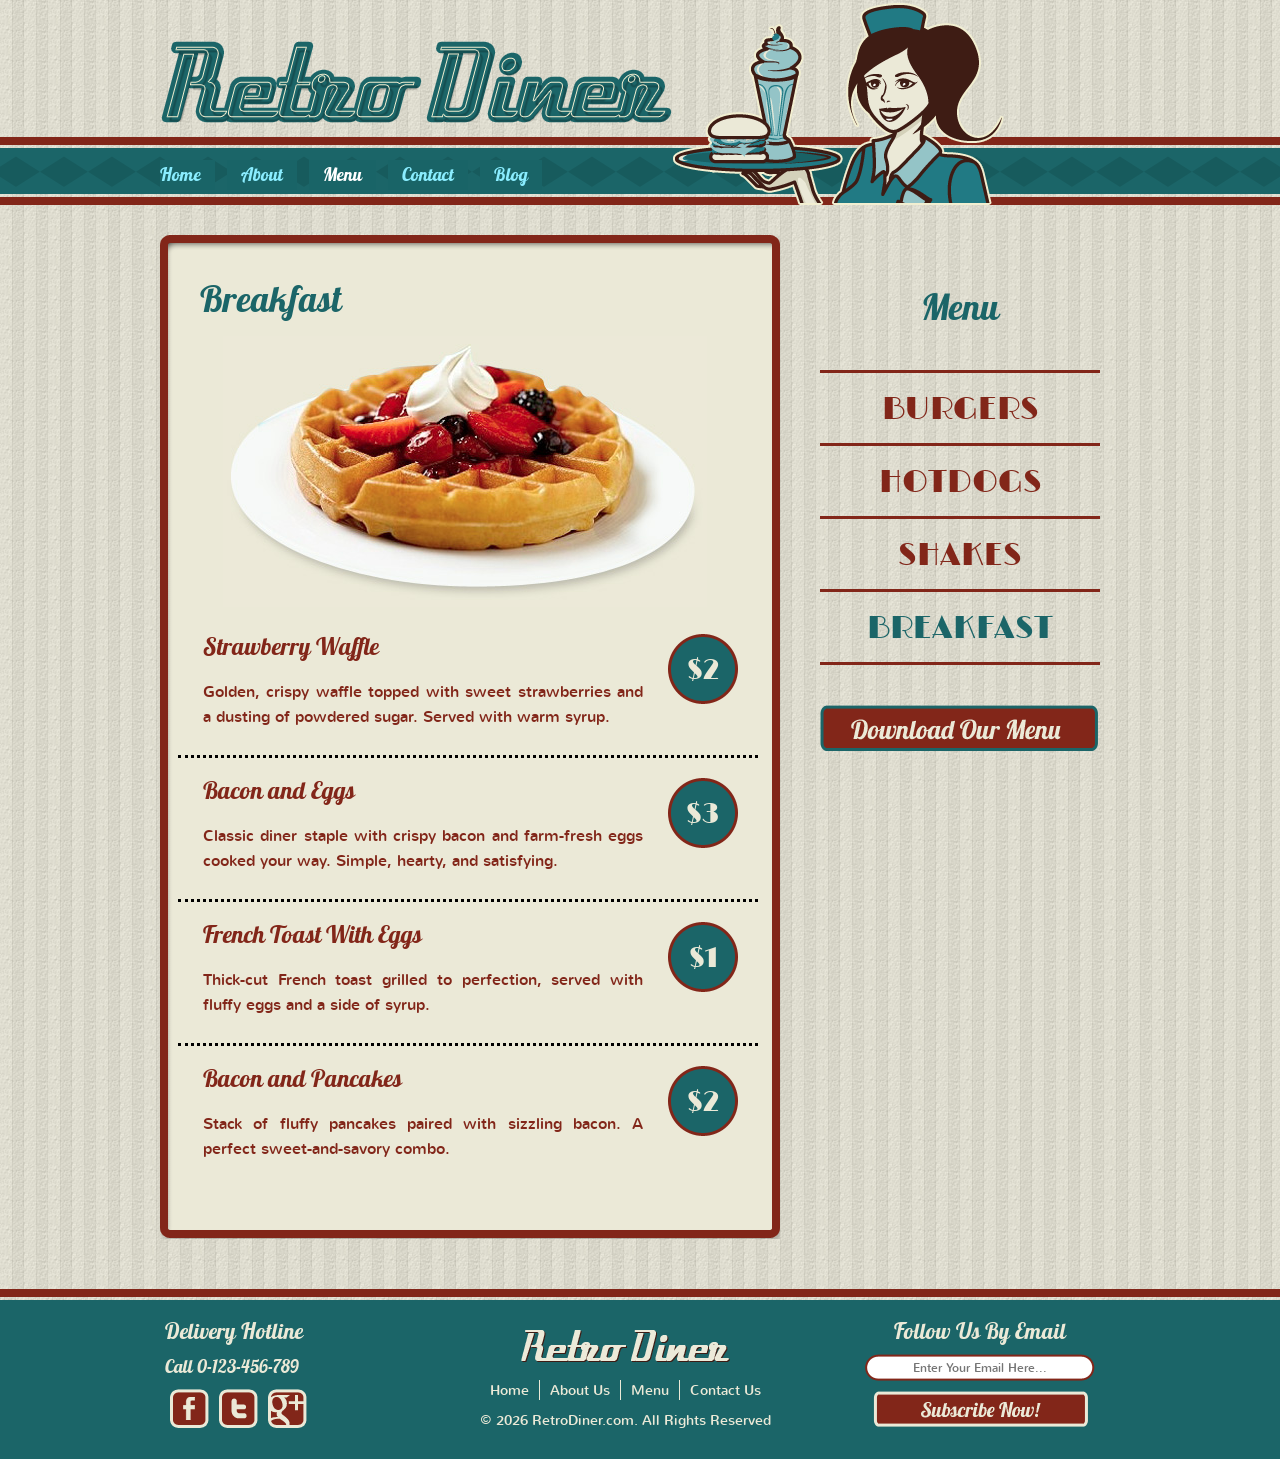
==== breakfast.html @ ace991b6 "Correción de página" ====
<!DOCTYPE html>
<html lang="en">
<!-- Website template by freewebsitetemplates.com -->
<head>
	<title>Breakfast Menu - Retro Diner</title>
	<meta charset="utf-8">
	<link href="css/style.css" rel="stylesheet" type="text/css">
</head>
<body>
	<a class="skip-link" href="#body">Skip to main content</a>
	<header id="header">
		<div>
			<a class="logo-link" href="index.html"><img class="logo" src="images/logo.png" width="513" height="84" alt="Retro Diner home"></a>
			<img src="images/waitress.png" width="332" height="205" alt="">
			<nav aria-label="Main navigation">
				<ul class="navigation">
				<li>
					<a href="index.html">Home</a>
				</li>
				<li>
					<a href="about.html">About</a>
				</li>
				<li>
					<a class="active" href="breakfast.html" aria-current="page">Menu</a>
				</li>
				<li>
					<a href="contact.html">Contact</a>
				</li>
				<li>
					<a href="blog.html">Blog</a>
				</li>
				</ul>
			</nav>
		</div>
	</header>
	<main id="body" tabindex="-1">
		<div class="content">
			<div>
				<div>
					<h1>Breakfast</h1>
					<div><img src="images/breakfast2.jpg" width="484" height="271" alt="Waffle topped with strawberries, berries, and whipped cream"></div>
					<ul>
						<li>
							<h2><a href="breakfast.html">Strawberry Waffle</a></h2>
							<p>
								Golden, crispy waffle topped with sweet strawberries and a dusting of powdered sugar. Served with warm syrup.
							</p>
							<span class="price">$2</span>
						</li>
						<li>
							<h2><a href="breakfast.html">Bacon and Eggs</a></h2>
							<p>
								Classic diner staple with crispy bacon and farm-fresh eggs cooked your way. Simple, hearty, and satisfying.
							</p>
							<span class="price">$3</span>
						</li>
						<li>
							<h2><a href="breakfast.html">French Toast With Eggs</a></h2>
							<p>
								Thick-cut French toast grilled to perfection, served with fluffy eggs and a side of syrup.
							</p>
							<span class="price">$1</span>
						</li>
						<li class="last	">
							<h2><a href="breakfast.html">Bacon and Pancakes</a></h2>
							<p>
								Stack of fluffy pancakes paired with sizzling bacon. A perfect sweet-and-savory combo.
							</p>
							<span class="price">$2</span>
						</li>
					</ul>
				</div>
			</div>
		</div>
		<aside class="sidebar" role="complementary" aria-label="Menu sidebar">
			<h2>Menu</h2>
			<nav aria-label="Menu categories">
				<ul class="navigation">
				<li class="first">
					<a href="burger.html">BURGERS</a>
				</li>
				<li>
					<a href="hotdog.html">HOTDOGS</a>
				</li>
				<li>
					<a href="shake.html">SHAKES</a>
				</li>
				<li>
					<a class="active" href="breakfast.html" aria-current="page">BREAKFAST</a>
				</li>
				</ul>
			</nav>
			<div class="download" aria-hidden="true"></div>
		</aside>
	</main>
	<footer id="footer">
		<div>
			<ul>
				<li class="first">
					<h2>Delivery Hotline</h2>
					<p class="hotline">Call 0-123-456-789</p>
					<ul>
						<li>
							<a href="http://www.freewebsitetemplates.com/go/facebook" class="facebook" aria-label="Visit Retro Diner on Facebook"></a>
						</li>
						<li>
							<a href="http://www.freewebsitetemplates.com/go/twitter" class="twitter" aria-label="Visit Retro Diner on Twitter"></a>
						</li>
						<li>
							<a href="http://www.freewebsitetemplates.com/go/googleplus" class="googleplus" aria-label="Visit Retro Diner on Google Plus"></a>
						</li>
					</ul>
				</li>
				<li>
					<a href="index.html"><img class="logo" src="images/logo-footer.png" alt="Retro Diner home"></a>
					<nav aria-label="Footer navigation">
						<ul class="navigation">
						<li>
							<a href="index.html">Home</a>
						</li>
						<li>
							<a href="about.html">About Us</a>
						</li>
						<li>
							<a href="breakfast.html">Menu</a>
						</li>
						<li>
							<a href="contact.html">Contact Us</a>
						</li>
						</ul>
					</nav>
					<span>&copy; 2026 RetroDiner.com. All Rights Reserved</span>
				</li>
				<li class="last">
					<h2>Follow Us By Email</h2>
					<form action="index.html">
						<input type="email" name="subscribe" aria-label="Email address for subscription" autocomplete="email" placeholder="Enter Your Email Here...">
						<input type="submit" value="" aria-label="Subscribe by email">
					</form>
				</li>
			</ul>
		</div>
	</footer>
</body>
</html>
---- css/style.css ----
/** Website template by freewebsitetemplates.com **/
body {
	margin :0;
	padding :0;
	background :url("../images/bg-body.jpg");
	line-height :25px;
}
.skip-link {
	position :absolute;
	top :-100px;
	left :10px;
	z-index :1000;
	padding :10px 15px;
	background :#ffffff;
	color :#1b6568;
}
.skip-link:focus {
	top :10px;
}
a {
	outline-offset :3px;
}
a:focus-visible,
input:focus-visible,
textarea:focus-visible,
button:focus-visible {
	outline :3px solid #000000;
	outline-offset :3px;
	box-shadow :none;
}
img {
	border :0;
}
@font-face {
	font-family :'NunitoRegular';
	src :url('../fonts/nunito-regular-webfont.eot');
	src :url('../fonts/nunito-regular-webfont.eot?#iefix') format('embedded-opentype'),
		url('../fonts/nunito-regular-webfont.woff') format('woff'),
		url('../fonts/nunito-regular-webfont.ttf') format('truetype'),
		url('../fonts/nunito-regular-webfont.svg#NunitoRegular') format('svg');
	font-weight :normal;
	font-style :normal;
}
@font-face {
	font-family :'Lobster1.4Regular';
	src :url('../fonts/lobster-webfont.eot');
	src :url('../fonts/lobster-webfont.eot?#iefix') format('embedded-opentype'),
		url('../fonts/lobster-webfont.woff') format('woff'),
		url('../fonts/lobster-webfont.ttf') format('truetype'),
		url('../fonts/lobster-webfont.svg#Lobster1.4Regular') format('svg');
	font-weight :normal;
	font-style :normal;
}
@font-face {
	font-family :'LimelightRegular';
	src :url('../fonts/limelight-webfont.eot');
	src :url('../fonts/limelight-webfont.eot?#iefix') format('embedded-opentype'),
		url('../fonts/limelight-webfont.woff') format('woff'),
		url('../fonts/limelight-webfont.ttf') format('truetype'),
		url('../fonts/limelight-webfont.svg#LimelightRegular') format('svg');
	font-weight :normal;
	font-style :normal;
}
#header {
	height :205px;
	width :100%;
	background :transparent url("../images/bg-navigation.png");
	background-repeat :repeat-x;
	background-position :bottom;
}
#header div {
	width :960px;
	margin :0 auto;
	height :203px;
	position :relative;
}
#header div a.logo-link {
	display :block;
	float :left;
	margin-top :40px;
}
#header div a.logo-link img.logo {
	display :block;
	float :none;
	margin-top :0;
}
#header div a:not(.logo-link) img {
	border :0;
	float :right;
	overflow :hidden;
}
#header div img.logo {
	border :0;
	float :left;
	overflow :hidden;
	margin-top :40px;
}
#header div ul.navigation {
	margin: 0;
	padding: 0;
	list-style-type :none;
	position :absolute;
	left: 0px;
	top: 160px;
	overflow :visible;
	width: 620px;
	display :flex;
	align-items :center;
	gap :12px;
}
#header div ul.navigation li {
	float :none;
}
#header div ul.navigation li:first-child a {
	padding-left :0;
}
#header div ul.navigation li a {
	display :block;
	text-decoration :none;
	padding: 0 14px;
	font-family :'Lobster1.4Regular';
	background: #196467;
	color :#8AEDFF; /** Cambiar color a uno mas bajito **/
	font-size: 18px;
	line-height :30px;
}
#header div ul.navigation li a:hover {
	color :#ffffff;
}
#header div ul.navigation li a.active {
	color :#ffffff;
}
#body {
	width: 960px;
	margin: 0 auto;
	overflow: hidden;
}
#body .featured {
	width:960px;
	overflow:hidden;
	margin-bottom: 0;
}
#body .featured > a {
	display :block;
	width :100%;
}
#body .featured > a img {
	display :block;
	width :100%;
	height :auto;
}
#body .featured > a:focus-visible {
	outline-offset :-3px;
}
#body .featured img {
	border: 0;
}
#body .featured h1,
#body .featured h2 {
	font-family :'Lobster1.4Regular';
	font-size :36px;
	color :#1b6568;
	display :block;
	font-weight :normal;
}
#body #section > h1 {
	font-family :'Lobster1.4Regular';
	font-size :36px;
	color :#1b6568;
	font-weight :normal;
}
#body .featured p {
	font-family :'NunitoRegular';
	font-size :16px;
	color :#4c1407;
}
#body .featured p a {
	font-family :'NunitoRegular';
	font-size :16px;
	color :#4c1407;
}
#body .featured p a:hover {
	color :#80210b;
}
#body .featured ul {
	list-style-type :none;
	margin :40px 0 0 0;
	padding :0;
}
#body .featured ul li {
	float :left;
	width :320px;
	height :242px;
	text-align :center;
}
#body .featured ul li {
	background :transparent url("../images/frame.png");
	background-repeat :no-repeat;
	background-position :top;
	height :202px;
	width :280px;
	padding :8px 22px 22px 18px;
}
#body #content {
	width :960px;
	margin :30px 0;
	height :auto;
	padding-top :18px;
	background :transparent url("../images/bg-content-top.png");
	background-position :center top;
	background-repeat :no-repeat;
}
#body #content div {
	width :960px;
	background :transparent url("../images/bg-content-bottom.png");
	background-position :center bottom;
	background-repeat :no-repeat;
	padding-bottom :22px;
}
#body #content div div {
	width :860px;
	padding :10px 50px 20px 50px;
	background :transparent url("../images/bg-content.png");
	background-position :center center;
	background-repeat :repeat-y;
}
#body #content div div h1 {
	font-family :'Lobster1.4Regular';
	font-size :36px;
	color :#1b6568;
	font-weight :normal;
	margin-bottom :50px;
}
#body #content div div ul {
	list-style-type :none;
	margin :0;
	padding :0;
}
#body #content div div ul li {
	float :none;
	margin :0 0 50px 0;
	padding :0;
}
#body #content div div ul li h4 {
	font-family :'NunitoRegular';
	font-size :16px;
	color :#822619;
	font-weight :normal;
}
#body #content div div ul li h2 {
	font-family :'Lobster1.4Regular';
	font-size :18px;
	color :#822619;
	font-weight :normal;
}
#body #content div div ul li h2 a {
	font-family :'Lobster1.4Regular';
	font-size :24px;
	color :#822619;
	text-decoration :none;
	font-weight :normal;
}
#body #content div div ul li p {
	font-family :'NunitoRegular';
	font-size :16px;
	color :#822619;
	font-weight :normal;
}
#body #content div div ul li p a {
	font-family :'NunitoRegular';
	font-size :16px;
	color :#822619;
	font-weight :normal;
	text-decoration :underline;
}
#body #content div div ul li p a:hover {
	color:#a0210b;
}
#body #content div div ul li p span {
	font-family :'NunitoRegular';
	font-size :14px;
	color :#822619;
	font-weight :normal;
}
#body #content div div ul li h2 a:hover {
	color :#80210b;
}
#body .content div div form label {
	display :block;
}
#body .content div div form label span {
	display :block;
	color :#4c1407;
	font-family :'NunitoRegular';
	font-size :16px;
	font-weight :normal;
}
#body .content div div form label input {
	background :transparent url("../images/interface.png") no-repeat 0 -77px;
	width :286px;
	height :20px;
	border :0;
	padding :5px;
	margin-bottom :10px;
}
#body .content div div form label textarea {
	background :transparent url("../images/interface.png") no-repeat 0 -157px;
	width :522px;
	height :206px;
	border :0;
	padding :5px;
	margin-bottom :5px;
}
#body .content div div form input[type="submit"] {
	background :transparent url("../images/button.png") no-repeat 0 -450px;
	width :101px;
	height :36px;	
	border :0;
	padding :5px;
	margin-bottom :20px;
	cursor :pointer;
}
#body .content div div form input[type="submit"]:hover {
	background :transparent url("../images/button.png") no-repeat 0 -364px;
}
#body .content {
	width :620px;
	margin :30px 40px 30px 0;
	height :auto;
	padding-top :18px;
	background :transparent url("../images/bg-content-top2.png");
	background-position :center top;
	background-repeat :no-repeat;
	float :left;
}
#body .content div {
	width :620px;
	background :transparent url("../images/bg-content-bottom2.png");
	background-position :center bottom;
	background-repeat :no-repeat;
	padding-bottom :12px;
}
#body .content div div {
	width :540px;
	padding :10px 40px 20px 40px;
	background :transparent url("../images/bg-content2.png");
	background-position :center center;
	background-repeat :repeat-y;
}
#body .content div div h2,
#body .content div div h4 {
	font-size :24px;
	color :#822619;
	font-family :'Lobster1.4Regular';
	font-weight :normal;
}
#body .content div div p {
	font-family :'NunitoRegular';
	font-size :16px;
	color :#4c1407;
	text-align :justify;
}
#body .content div div p a {
	font-family :'NunitoRegular';
	font-size :16px;
	color :#4c1407;
}
#body .content div div p a:hover {
	color :#80210b;
}
#body .content div div h1 {
	font-family :'Lobster1.4Regular';
	font-size :36px;
	color :#1b6568;
	font-weight :normal;
}
#body .content div div ul {
	list-style-type :none;
	margin :0;
	padding :0;
	width :580px;
	margin-left :-22px;
}
#body .content div div ul li {
	margin-bottom :20px;
	border-style :dotted;
	border-top :none;
	border-left :none;
	border-right :none;
	padding :0 25px 10px 25px;
	position :relative;
}
#body .content div div ul li.last {
	border :none;
}
#body .content div div ul li h2 a {
	font-family :'Lobster1.4Regular';
	font-size :24px;
	color :#822619;
	font-weight :normal;
	text-decoration :none;
}
#body .content div div ul li p {
	font-family :'NunitoRegular';
	font-size :16px;
	color :#822619;
	font-weight :normal;
	text-decoration :none;
	width :440px;
}
#body .content div div ul li p a {
	font-family :'NunitoRegular';
	font-size :16px;
	color :#822619;
	font-weight :normal;
}
#body .content div div ul li p a:hover {
	font-family :'NunitoRegular';
	font-size :16px;
	color :#80210b;
	font-weight :normal;
}
#body .content div div ul li span.price {
	background :transparent url("../images/icon.png") no-repeat 0 -673px;
	width :70px;
	height :70px;
	display :block;
	text-align :center;
	line-height :70px;
	font-family :'LimelightRegular';
	color :#ebe9d7;
	font-size :28px;
	position :absolute;
	left :490px;
	top :0px;
}
#body .content div div div {
	background :none;
	text-align :center;
	width :530px;
	margin :0;
	padding :0;
}
#body .sidebar {
	width :280px;
	float :left;
	margin :30px 0;
	text-align :center;
	padding-top :30px;
}
#body .sidebar h1,
#body .sidebar h2 {
	color :#1b6568;
	font-family :'Lobster1.4Regular';
	font-size :36px;
	font-weight :normal;
	margin-bottom :10px;
}
#body .sidebar span {
	color :#4c1407;
	font-family :'NunitoRegular';
	font-size :16px;
	font-weight :normal;
	display :block;
}
#body .sidebar ul.navigation {
	list-style-type :none;
	margin :50px 0 0 0;
	padding :0;
}
#body .sidebar ul.navigation li {
	border-style :solid;
	border-color :#822619;
	border-left :none;
	border-right :none;
	border-top :none;
	height :50px;
	line-height :50px;
}
#body .sidebar ul.navigation li.first {
	border-style :solid;
	border-color :#822619;
	border-left :none;
	border-right :none;
}
#body .sidebar ul.navigation li a {
	text-decoration :none;
	font-family :'LimelightRegular';
	font-size :32px;
	color :#822619;
	text-align :center;
	font-weight :normal;
}
#body .sidebar ul.navigation li a:hover {
	color :#1b6568;
	font-size :32px;
	font-family :'LimelightRegular';
}
#body .sidebar ul.navigation li a.active {
	color :#1b6568;
	font-size :32px;
	font-family :'LimelightRegular';
}
#body .sidebar .download {
	background :transparent url("../images/button.png") no-repeat 0 -96px;
	display :block;
	height :46px;
	width :278px;
	margin-top :40px;
}
#body .sidebar ul li.last {
	border-bottom :none;
}
#body .sidebar ul {
	list-style-type :none;
	margin :0 0 50px 0;
	padding :0;
}
#body .sidebar ul li.first {
	border-style :dotted;
	border-color :#822619;
	border-left :none;
	border-right :none;
	border-top :dotted;
}
#body .sidebar ul li {
	border-style :dotted;
	border-color :#822619;
	border-left :none;
	border-right :none;
	border-top :none;
	line-height :18px;
	padding :10px 10px;
	font-family :'NunitoRegular';
}
#body .sidebar ul li a {
	font-family :'NunitoRegular';
	text-decoration :none;
	color :#3e1c14;
	font-size :16px;
}
#body .sidebar ul li a:hover {
	font-family :'NunitoRegular';
	text-decoration :none;
	color :#1B6568;
	font-size :16px;
}
#body .sidebar ul {
	margin-top :30px;
}
#body #section {
	float :left;
	height :auto;
	margin :30px 40px 30px 0;
	padding-top :18px;
	width :620px;
}
#body #section .section {
	background :transparent url("../images/bg-blog-top.png");
	background-repeat :no-repeat;
	background-position :top center;
	width :532px;
	padding-top :18px;
	margin :0 0 50px 0;
	position :relative;
	left :20px;
	float :right;
}
#body #section .section div {
	background :transparent url("../images/bg-blog-bottom.png");
	background-repeat :no-repeat;
	background-position :center bottom;
	width :532px;
	padding-bottom :25px;
}
#body #section .section div div {
	background :transparent url("../images/bg-blog-center.png");
	background-repeat :repeat-y;
	background-position :center;
	width :452px;
	padding :10px 40px 10px 40px;
}
#body #section .section div div a img {
	border :0;
	margin :0 20px 0 0;
	float :left;
}
#body #section .section div div h2 {
	font-family :'LimelightRegular';
	color :#1b6568;
	font-size :28px;
	font-weight :normal;
	margin :0;
	padding :0;
	text-transform :uppercase;
	width :auto;
}
#body #section .section div div h2 a {
	font-family :'LimelightRegular';
	color :#822619;
	font-size :28px;
	font-weight :normal;
	text-decoration :none;
	line-height :30px;
}
#body #section .section div div h2 a:hover {
	color :#1b6568;
	text-decoration :none;
}
#body #section .section div div p.post-meta {
	font-family :'NunitoRegular';
	color :#4c1407;
	font-size :14px;
	font-weight :normal;
	margin :25px 0 0 0;
	padding :0;
	width :auto;
}
#body #section .section div div a {
	text-decoration :underline;
	color :#80210b;
}
#body #section .section div div a:hover {
	text-decoration :underline;
}
#body #section .section div div a span {
	font-family :'NunitoRegular';
	color :#80210b;
	font-size :14px;
	font-weight :normal;
	padding :0;
	width :auto;
}
#body #section .section div div span.category {
	font-family :'NunitoRegular';
	color :#80210b;
	font-size :14px;
	font-weight :normal;
	padding :0;
	width :auto;
}
#body #section .section div div p {
	font-family :'NunitoRegular';
	color :#4c1407;
	font-size :14px;
	width :auto;
	margin-top :70px;
}
#body #section .section div div p.post-meta {
	margin-top :25px;
}
#body #section .section div div a.price {
	background :transparent url("../images/icon.png") no-repeat 0 0;
	width :90px;
	height :69px;
	display :block;
	padding-top :20px;
	text-align :center;
	font-family :'LimelightRegular';
	font-size :24px;
	color :#ebe9d7;
	text-decoration :none;
	position :absolute;
	top :0;
	left :-100px;
}
#body #section .section div div a.price span {
	display :block;
	font-family :'LimelightRegular';
	font-size :24px;
	color :#ebe9d7;
}
#footer {
	height :130px;
	width :100%;
	padding :20px 0;
	margin-top :20px;
	background :transparent url("../images/bg-footer.jpg");
	background-repeat :repeat-x;
	background-position :top;
	background-color :#1b6568;
}
#footer div {
	width :960px;
	margin :0 auto;
}
#footer div ul {
	list-style-type :none;
	margin :0;
	padding :0;
}
#footer div ul li.first {
	text-align :left;
}
#footer div ul li img {
	border :0;
}
#footer div ul li {
	float :left;
	width :300px;
	padding :0 5px;
	text-align :center;
}
#footer div ul li.last {
	padding-left :75px;
	width :250px;
}
#footer div ul li h2 {
	color :#ebe9d7;
	font-family :'Lobster1.4Regular';
	font-weight :normal;
	font-size :22px;
	margin :10px 0;
	padding :0;
}
#footer div ul li p.hotline {
	color :#ebe9d7;
	font-family :'Lobster1.4Regular';
	font-size :18px;
	font-weight :normal;
	margin :10px 0;
	padding :0;
}
#footer div ul li ul {
	list-style-type :none;
	margin :0;
	padding :0;
}
#footer div ul li img.logo {
	margin-top :20px;
}
#footer div ul li ul li {
	float :left;
	width :auto;
	margin :0 5px;
	padding :0;
}
#footer div ul li ul .connect li {
	float :left;
	width :auto;
	margin :0 5px;
	padding :0;
}
#footer div ul li ul li a.facebook {
	background :transparent url("../images/icon.png") no-repeat 0 -228px;
	float :left;
	height :39px;
	width :39px;
}
#footer div ul li ul li a.facebook:hover {
	background :transparent url("../images/icon.png") no-repeat 0 -139px;
}
#footer div ul li ul li a.twitter {
	background :transparent url("../images/icon.png") no-repeat 0 -584px;
	float :left;
	height :39px;
	width :39px;
}
#footer div ul li ul li a.twitter:hover {
	background :transparent url("../images/icon.png") no-repeat 0 -495px;
}
#footer div ul li ul li a.googleplus {
	background :transparent url("../images/icon.png") no-repeat 0 -406px;
	float :left;
	height :39px;
	width :39px;
}
#footer div ul li ul li a.googleplus:hover {
	background :transparent url("../images/icon.png") no-repeat 0 -317px;
}
#footer div ul li input[type="submit"] {
	background :transparent url("../images/button.png") no-repeat 0 -278px;
	width :215px;
	height :36px;
	border :0;
	cursor :pointer;
}
#footer div ul li input[type="submit"]:hover {
	background :transparent url("../images/button.png") no-repeat 0 -192px;
}
#footer div ul li input {
	background :transparent url("../images/interface.png") no-repeat 0 0;
	border :0;
	width :220px;
	height :17px;
	padding :5px 5px;
	text-align :center;
	font-family :'NunitoRegular';
	font-size :12px;
	margin-bottom :10px;
}
#footer div ul li span {
	display :block;
	color :#ebe9d7;
	font-family :'NunitoRegular';
	font-size :14px;
}
#footer div ul li ul.navigation {
	list-style-type :none;
	margin :0 auto;
	padding :10px 0 0 0;
	display :inline-block;
	overflow :visible;
	height :20px;
}
#footer div ul li ul.navigation li {
	margin :0;
	padding :0;
}
#footer div ul li ul.navigation li a {
	color :#ebe9d7;
	font-family :'NunitoRegular';
	font-weight :normal;
	font-size :14px;
	text-decoration :none;
	padding :0 10px;
	display :block;
	border-style :solid;
	border-right :none;
	border-top :none;
	border-bottom :none;
	border-color :#ebe9d7;
	border-width :1px;
	line-height :20px;
}
#footer div ul li ul.navigation li a:hover {
	text-decoration :underline;
}
#footer div ul li ul.navigation li:first-child a {
	border-left :none;
}
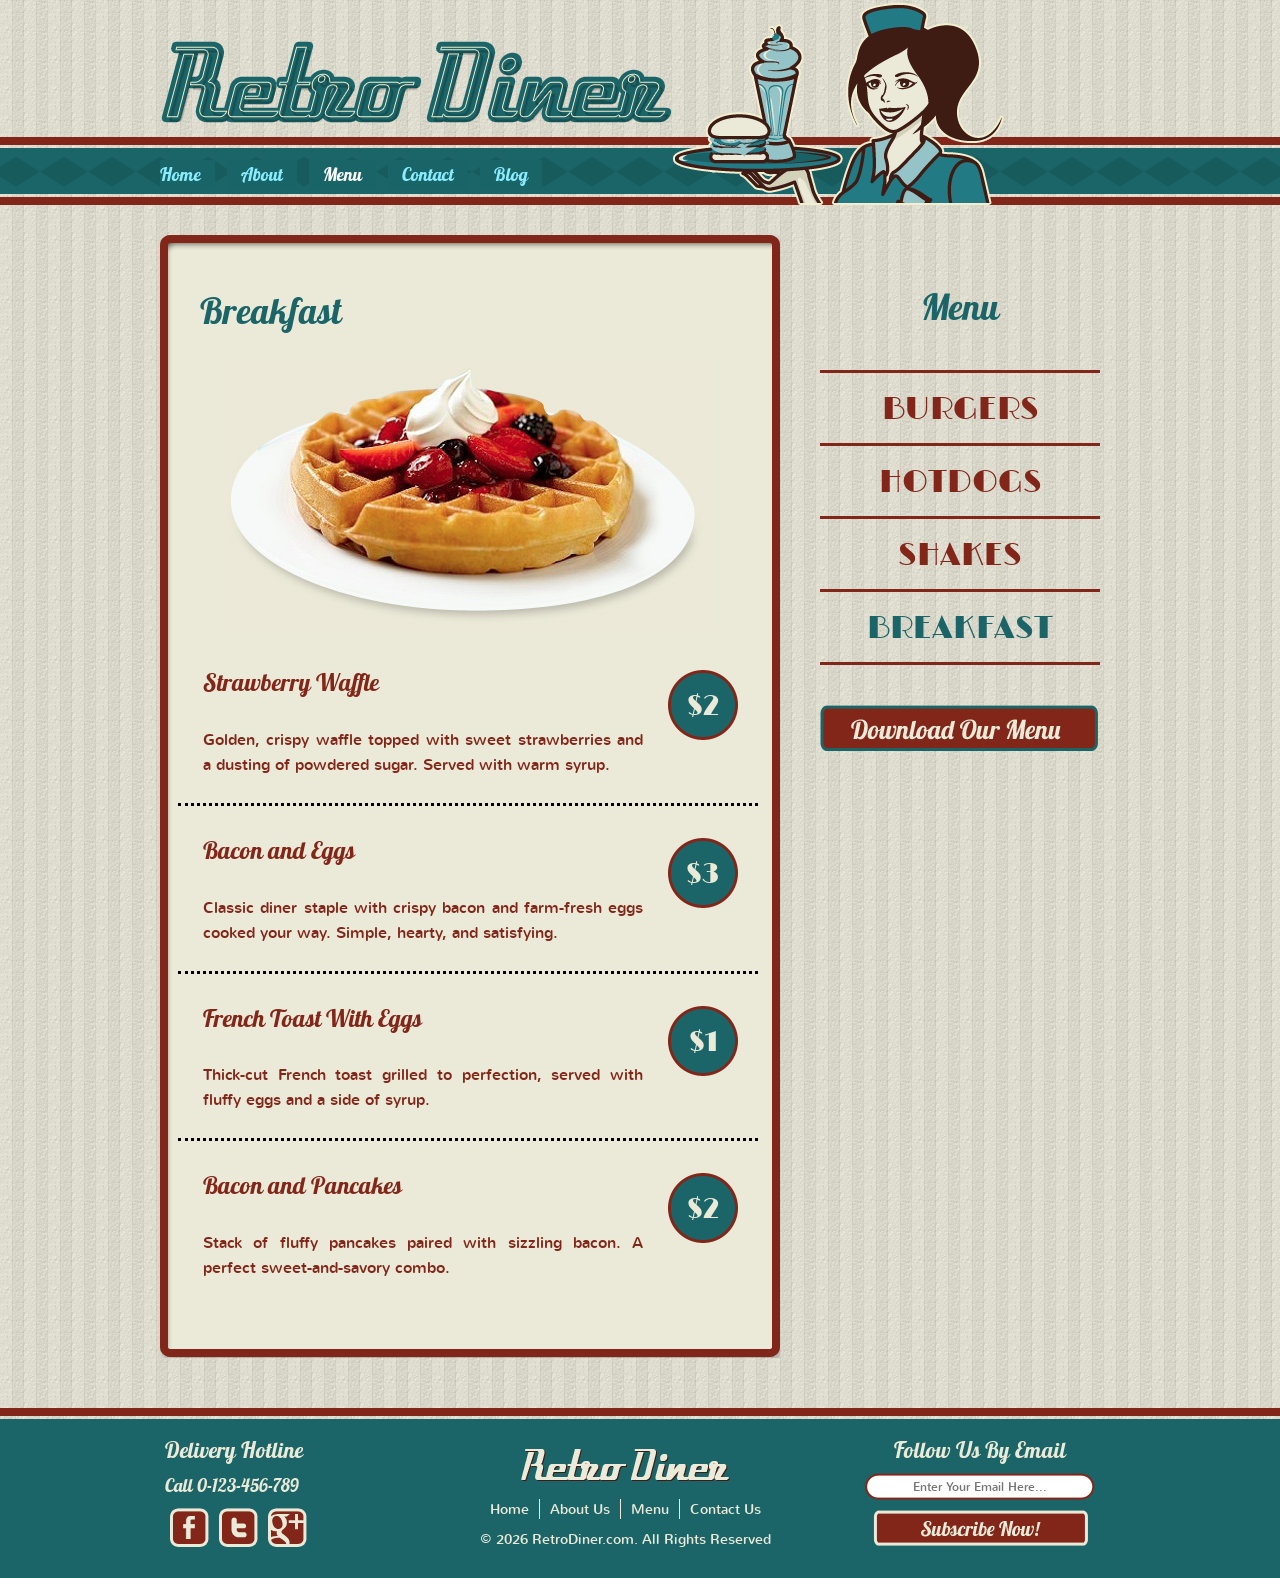
==== commit 17667402: "Corrección de Headings" ====
--- a/breakfast.html
+++ b/breakfast.html
@@ -37,32 +37,32 @@
 		<div class="content">
 			<div>
 				<div>
-					<h1>Breakfast</h1>
+					<h3 class="category-title">Breakfast</h3>
 					<div><img src="images/breakfast2.jpg" width="484" height="271" alt="Waffle topped with strawberries, berries, and whipped cream"></div>
 					<ul>
 						<li>
-							<h2><a href="breakfast.html">Strawberry Waffle</a></h2>
+							<h4><a href="breakfast.html">Strawberry Waffle</a></h4>
 							<p>
 								Golden, crispy waffle topped with sweet strawberries and a dusting of powdered sugar. Served with warm syrup.
 							</p>
 							<span class="price">$2</span>
 						</li>
 						<li>
-							<h2><a href="breakfast.html">Bacon and Eggs</a></h2>
+							<h4><a href="breakfast.html">Bacon and Eggs</a></h4>
 							<p>
 								Classic diner staple with crispy bacon and farm-fresh eggs cooked your way. Simple, hearty, and satisfying.
 							</p>
 							<span class="price">$3</span>
 						</li>
 						<li>
-							<h2><a href="breakfast.html">French Toast With Eggs</a></h2>
+							<h4><a href="breakfast.html">French Toast With Eggs</a></h4>
 							<p>
 								Thick-cut French toast grilled to perfection, served with fluffy eggs and a side of syrup.
 							</p>
 							<span class="price">$1</span>
 						</li>
 						<li class="last	">
-							<h2><a href="breakfast.html">Bacon and Pancakes</a></h2>
+							<h4><a href="breakfast.html">Bacon and Pancakes</a></h4>
 							<p>
 								Stack of fluffy pancakes paired with sizzling bacon. A perfect sweet-and-savory combo.
 							</p>
--- a/css/style.css
+++ b/css/style.css
@@ -347,12 +347,16 @@
 	background-position :center center;
 	background-repeat :repeat-y;
 }
-#body .content div div h2,
+#body .content div div h3,
 #body .content div div h4 {
 	font-size :24px;
 	color :#822619;
 	font-family :'Lobster1.4Regular';
 	font-weight :normal;
+}
+#body .content div div h3.category-title {
+	font-size :36px;
+	color :#1b6568;
 }
 #body .content div div p {
 	font-family :'NunitoRegular';
@@ -393,7 +397,8 @@
 #body .content div div ul li.last {
 	border :none;
 }
-#body .content div div ul li h2 a {
+#body .content div div ul li h3 a,
+#body .content div div ul li h4 a {
 	font-family :'Lobster1.4Regular';
 	font-size :24px;
 	color :#822619;
